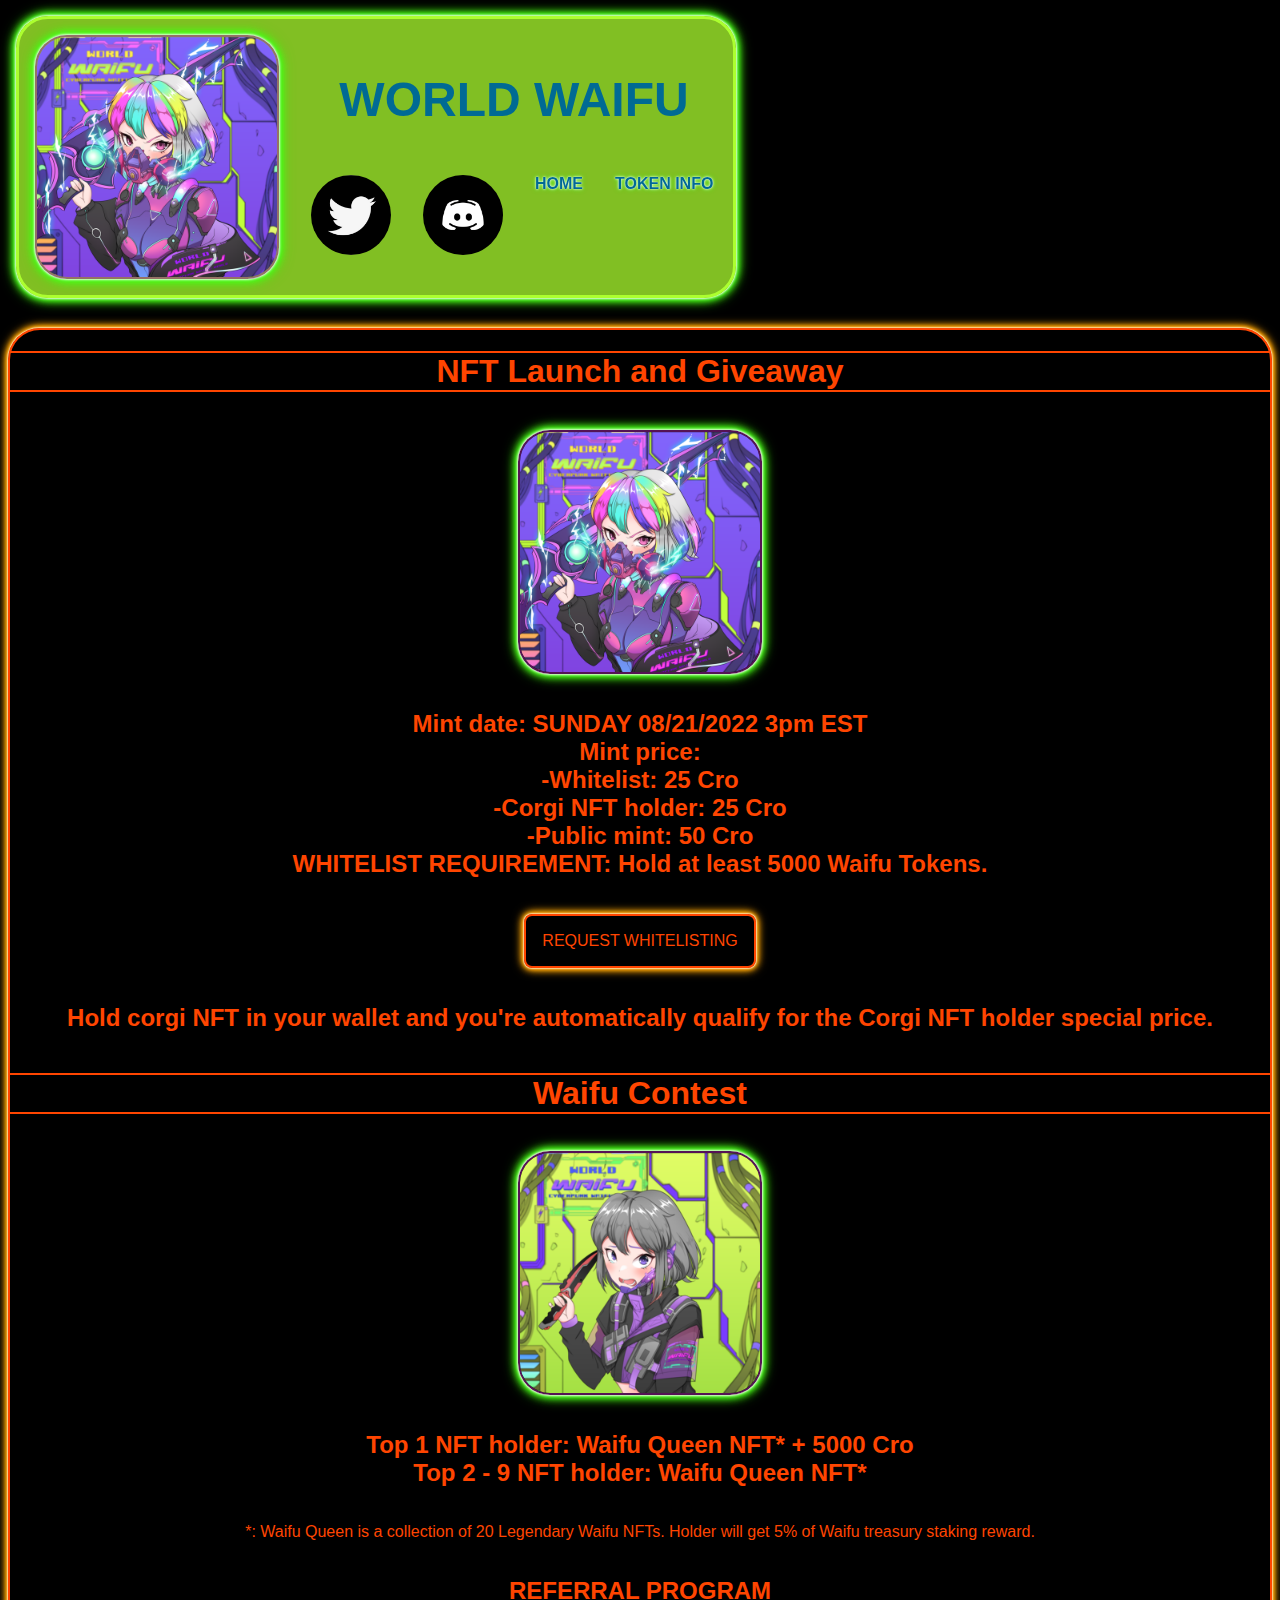
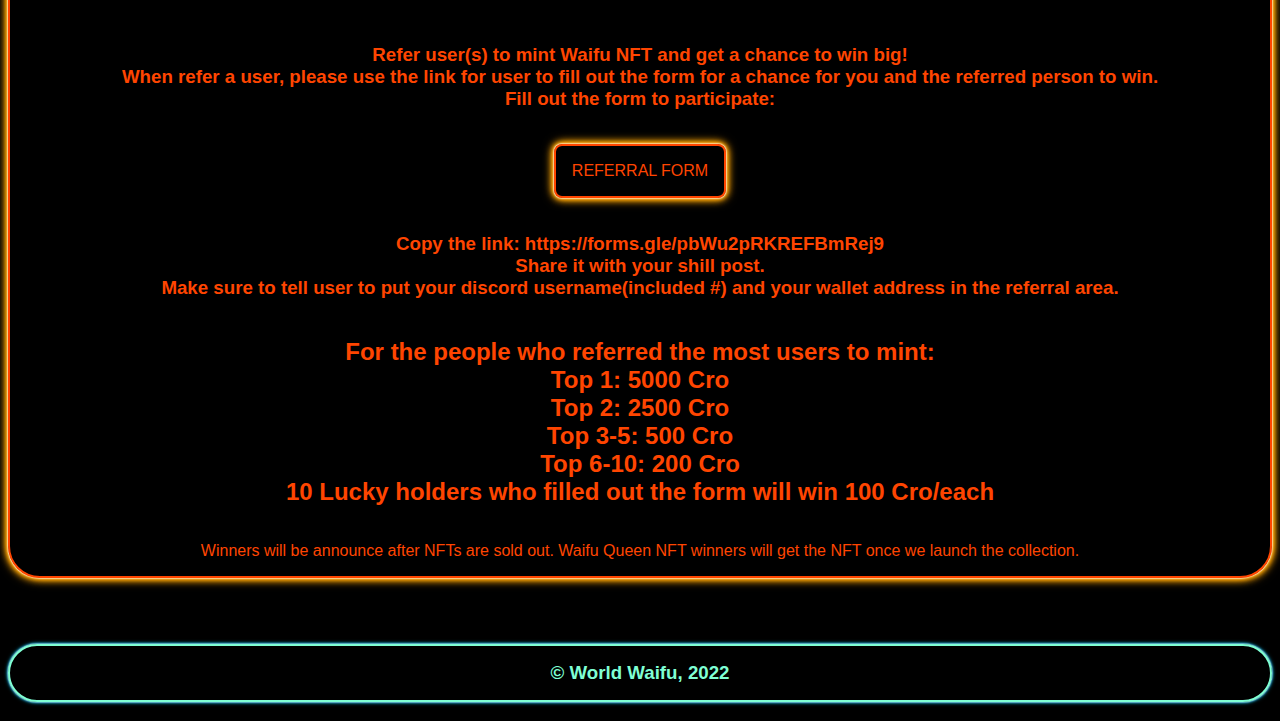
==== nftlaunch.html @ acddb73f "update website and nft launch info" ====
<!DOCTYPE html>
<html lang="en">
<head>
    <meta charset="UTF-8">
    <meta http-equiv="X-UA-Compatible" content="IE=edge">
    <meta name="viewport" content="width=device-width, initial-scale=1.0">
    <title>Waifu</title>
    <link href="./resources/css/index.css" type="text/css" rel="rel= stylesheet">
</head>
<body>
    <header>
        <img src="./resources/img/logo.png" alt="logo" id="icon">
        <div class="title">
            <h1>WORLD WAIFU</h1>
            <a href="https://twitter.com/sexycyberwaifu" target="_blank"><img class="social" src="./resources/img/twitter (1).png" alt="twitter"></a>
            <a href="https://discord.gg/z9kyg8VaXE" target="_blank"><img class="social" src="./resources/img/discord.png" alt="discord"></a>
            <a class="navi" href="index.html">HOME</a>
            <a class="navi" href="tokenlaunch.html">TOKEN INFO</a>
        </div>
    </header>
    <main>
        <div class="launchinfo">
            <h1>NFT Launch and Giveaway</h1>
            <img src="./resources/img/logo.png" alt="logo" id="icon">
            <h2>Mint date: SUNDAY 08/21/2022 3pm EST<br>
            Mint price:<br>
            -Whitelist: 25 Cro<br>
            -Corgi NFT holder: 25 Cro<br>
            -Public mint: 50 Cro<br>
            WHITELIST REQUIREMENT: Hold at least 5000 Waifu Tokens.</h2>
            <a href="https://forms.gle/2i327yKiSSL8ZNam6" target="_blank">REQUEST WHITELISTING</a>
            <h2>Hold corgi NFT in your wallet and you're automatically qualify for the Corgi NFT holder special price.</h2>
            <h1>Waifu Contest</h1>
            <img src="./resources/img/waifu3.png" alt="waifu3" id="icon">
            <h2>Top 1 NFT holder: Waifu Queen NFT* + 5000 Cro<br>
                Top 2 - 9 NFT holder: Waifu Queen NFT*</h2>
                <p>*: Waifu Queen is a collection of 20 Legendary Waifu NFTs. Holder will get 5% of Waifu treasury staking reward.</p>
            <h2>REFERRAL PROGRAM</h2>
            <h3>Refer user(s) to mint Waifu NFT and get a chance to win big!<br>
                When refer a user, please use the link for user to fill out the form for a chance for you and the referred person to win.<br>
                Fill out the form to participate:</h3>
            <a href="https://forms.gle/pbWu2pRKREFBmRej9" target="_blank">REFERRAL FORM</a>
            <h3> Copy the link: https://forms.gle/pbWu2pRKREFBmRej9<br>
            Share it with your shill post.<br>
            Make sure to tell user to put your discord username(included #) and your wallet address in the referral area.</h3>
            <h2>For the people who referred the most users to mint:<br>
                Top 1: 5000 Cro<br>
                Top 2: 2500 Cro<br>
                Top 3-5: 500 Cro<br>
                Top 6-10: 200 Cro<br>
                10 Lucky holders who filled out the form will win 100 Cro/each</h2>
            <p>Winners will be announce after NFTs are sold out. Waifu Queen NFT winners will get the NFT once we launch the collection.</p>
        </div>
        <footer>
            <h3>© World Waifu, 2022</h3>
        </footer>
    </main>
</body>
</html>
---- resources/css/index.css ----
/* Main style */
body {
    font-size: 16px;
    font-family: Arial, Helvetica, sans-serif;
    color: black;
    background-color: rgb(0, 0, 0);
}

/* Header style */
header {
    display: flex;
    border: 0.2rem rgb(172, 255, 47) solid;
    width: 45rem;
    background-color: rgba(172, 255, 47, 0.75);
    border-radius: 2rem;
    position: fixed;
    top: 1rem;
    left: 1rem;
    box-sizing: border-box;
    z-index: 99;
    box-shadow: 0 0 1px #FFF, 0 0 3px #FFF, 0 0 3px #FFF, 0 0 5px #49ff18, 0 0 7.5px #49FF18, 0 0 10px #49FF18, 0 0 12px #49FF18, 0 0 15px #49ff18;
}
#icon {
    border: 2px rgba(170, 36, 170, 0.5) solid;
    border-radius: 2rem;
    width: 15rem;
    height: 15rem;
    margin: 1rem;
    box-shadow: 0 0 1px #FFF, 0 0 3px #FFF, 0 0 3px #FFF, 0 0 5px #49ff18, 0 0 7.5px #49FF18, 0 0 10px #49FF18, 0 0 12px #49FF18, 0 0 15px #49ff18;
}

.title {
    display: flex;
    flex-wrap: wrap;
    margin: auto;
}
.title h1 {
    width: 100%;
    text-align: center;
    font-size: 3rem;
    color:rgb(0, 106, 148);

}
.social {
    width: 5rem;
    height: 5rem;
    border-radius: 100%;
    margin: 1rem;
    align-self: center;
    justify-content: center;
    
}
.social:hover {
    box-shadow: 0 0 1px #FFF, 0 0 3px #FFF, 0 0 3px #FFF, 0 0 5px #49ff18, 0 0 7.5px #49FF18, 0 0 10px #49FF18, 0 0 12px #49FF18, 0 0 15px #49ff18;
}

.navi {
    text-decoration: none;
    color:rgb(0, 106, 148);
    font-weight: 700;
    padding: 0.5rem;
    margin: 0.5rem;
    text-shadow: 0 0 1px #FFF, 0 0 3px #FFF, 0 0 5px #49ff18;
}
@media only screen and (max-width: 900px){
    header {
        width: 60%;
        border: 0.1rem;
        border-radius: 1.5rem;
    }
    #icon {
        width: 10rem;
        height: 10rem;
        margin: 0.5rem;
    }
    .title h1{
        font-size: 2rem;
    }
    .social {
        width: 3rem;
        height: 3rem;
        margin: 0.5rem;
    }
}
@media only screen and (max-width: 650px){
    header {
        width: 60%;
    }
    #icon {
        width: 5rem;
        height: 5rem;
    }
    .title h1{
        font-size: 1rem;
    }
    .social {
        width: 2rem;
        height: 2rem;
    }
}
/*Main style*/
main {
    position: relative;
    top: 20rem;
    display: flex;
    flex-wrap: wrap;
    margin-bottom: 1rem;
}
.intro {
    display: flex;
    flex-wrap: wrap;
    justify-content: center;
    margin: 0 auto;
    width: 100%;
    height: 100%;
    border: 0.2rem gold solid;
    border-radius: 2rem;
    box-shadow: 0 0 1px #FFF, 0 0 2px #FFF, 0 0 4px #fbff18, 0 0 5px #fbff18,0 0 7px #fbff18, 0 0 10px #fbff18;
}
.intro h2 {
    width: 100%;
    text-align: center;
    font-size: 3rem;
    color:yellow;
    text-shadow: 0 0 1px #FFF, 0 0 2px #FFF, 0 0 4px #fbff18, 0 0 5px #fbff18;
}
.intro img {
    height: 15rem;
    width: 15rem;
    box-shadow: 0 0 1px #FFF, 0 0 2px #FFF, 0 0 2px #FFF, 0 0 4px #fbff18, 0 0 5px #fbff18, 0 0 7px #fbff18, 0 0 10px #fbff18;
}
.intro p {
    text-align: center;
    color:yellow;
    font-size: 2rem;
}
.intro p span {
    font-size: 3rem;
}

.intro a {
    font-size: 2rem;
    color: yellow;
    text-decoration:none;
    border: 2px yellow solid;
    border-radius: 1rem;
    padding: 1rem;
    margin: 1rem;
    box-shadow: 0 0 1px #FFF, 0 0 2px #FFF, 0 0 4px #fbff18, 0 0 5px #fbff18,0 0 7px #fbff18, 0 0 10px #fbff18;
}
.roadmap {
    width: 100%;
    height: 100%;
    margin-top: 2rem;
    display: flex;
    flex-wrap: wrap;
    border: 0.2rem rgb(106, 0, 245) solid;
    border-radius: 2rem;

    box-shadow: 0 0 1px #FFF, 0 0 3px #FFF, 0 0 3px #FFF, 0 0 5px #4900f3, 0 0 7.5px #4900f3, 0 0 10px #4900f3, 0 0 12px #4900f3, 0 0 15px #4900f3;
}

.roadmap h2 {
    width: 100%;
    text-align: center;
    color:#4900f3;
    font-size: 4rem;
    padding-bottom: 1rem;
    padding: auto;
    text-shadow: 0 0 1px #FFF, 0 0 3px #FFF, 0 0 3px #FFF, 0 0 5px #4900f3, 0 0 7.5px #4900f3, 0 0 10px #4900f3, 0 0 12px #4900f3, 0 0 15px #4900f3;
}

.roadmap p {
    width: 45%;
    box-shadow: 0 0 1px #FFF, 0 0 3px #FFF, 0 0 3px #FFF, 0 0 5px #4900f3, 0 0 7.5px #4900f3, 0 0 10px #4900f3, 0 0 12px #4900f3, 0 0 15px #4900f3;
    text-align: center;
    color:#6f34f8;
    font-size: 1.5rem;
    font-weight: 700;
    margin: 0.5rem 2.5%;
    border-radius: 2rem;
}
.roadmap p span {
    font-size: 2rem;
}

.roadmap p img {
    height: 15rem;
    width: 15rem;
    border-radius: 2rem;
    margin-top: 1rem;
    box-shadow: 0 0 1px #FFF, 0 0 3px #FFF, 0 0 3px #FFF, 0 0 5px #4900f3, 0 0 7.5px #4900f3, 0 0 10px #4900f3, 0 0 12px #4900f3, 0 0 15px #4900f3;
}

.roadmap .step3 {
    width: 100%;
}

.roadmap .step3 img {
    height: 30rem;
    width: 30rem;
    border-radius: 2rem;
    margin-top: 1rem;
    box-shadow: 0 0 1px #FFF, 0 0 3px #FFF, 0 0 3px #FFF, 0 0 5px #4900f3, 0 0 7.5px #4900f3, 0 0 10px #4900f3, 0 0 12px #4900f3, 0 0 15px #4900f3;
}
.roadmap a {
    text-decoration: none;
    justify-content: center;
    padding: 0.5rem;
    margin: 1rem 0.5rem;
    border-radius: 0.5rem;
    border: 2px red solid;
    color:red;
    box-shadow: 0 0 2px #FFF, 0 0 5px #FFF, 0 0 6px #FFF, 0 0 7px red, 0 0 9px red, 0 0 12px red, 0 0 15px red, 0 0 25px red;

}

.nftlaunch {
    width: 100%;
    display: flex;
    justify-content: center;
}

.nftlaunch a{
    text-decoration: none;
    text-align: center;
    color: orangered;
    border: 2px orangered solid;
    padding: 1rem;
    margin: 1.5rem;
    border-radius: 1rem;
    box-shadow: 0 0 1px #FFF, 0 0 2px #FFF, 0 0 2px #FFF, 0 0 4px orange, 0 0 5px orange, 0 0 7px orange, 0 0 10px orange, 0 0 12px orange;
}

.launchinfo{
    width: 100%;
    height: 100%;
    display: flex;
    flex-wrap: wrap;
    color: orangered;
    justify-content: center;
    border: 2px orangered solid;
    border-radius: 2rem;
    box-shadow: 0 0 1px #FFF, 0 0 2px #FFF, 0 0 2px #FFF, 0 0 4px orange, 0 0 5px orange, 0 0 7px orange, 0 0 10px orange, 0 0 12px orange;
}

.launchinfo h1{
    text-align: center;
    width: 100%;
    border: 2px orangered solid;
    border-left: transparent;
    border-right: transparent;
}

.launchinfo h2{
    text-align: center;
    width: 100%; 
}
.launchinfo a{
    text-align: center;
    text-decoration: none;
    color: orangered;
    border: 2px orangered solid;
    border-radius: 0.5rem;
    padding: 1rem;
    margin: 1rem;
    box-shadow: 0 0 1px #FFF, 0 0 2px #FFF, 0 0 2px #FFF, 0 0 4px orange, 0 0 5px orange, 0 0 7px orange, 0 0 10px orange, 0 0 12px orange;
}
.launchinfo p{
    text-align: center;
    width: 100%;
}
.launchinfo h3{
    text-align: center;
    width: 100%;
}
@media only screen and (max-width: 900px){
    main {
        position: relative;
        top: 14rem;
    }
    .launchinfo h1{
        font-size: 1.25rem;
    }
    
    .launchinfo h2{
        font-size: 1rem;
    }
    .launchinfo a{
        padding: 0.75rem;
        margin: 0.75rem;
    }
    .launchinfo p{
        font-size: 0.75rem;
    }
    .launchinfo h3{
        font-size: 0.75rem;
    }
}
@media only screen and (max-width: 650px){
    main {
        position: relative; 
        top: 10.5rem;
    }
    .intro h2 {
        font-size: 2rem;
    }
    .intro img {
        height: 8rem;
        width: 8rem;
    }
    .intro p {
        font-size: 1rem;
    }
    .intro p span {
        font-size: 1.5rem;
    }
    .intro a {
        font-size: 1rem;
        border: 0.1rem yellow solid;
        border-radius: 0.5rem;
        padding: 0.5rem;
        margin: 0.5rem;
        font-weight: 700;
    }
    .roadmap h2 {
        font-size: 2rem;
    }
    .roadmap p {
        font-size: 1rem;
    }
    .roadmap p span {
        font-size: 1.5rem;
    }
    .roadmap p img {
        height: 8rem;
        width: 8rem;
    }
    .roadmap .step3 img {
        height: 13rem;
        width: 13rem;

    }
}
/* Footer style */
footer {
    width: 100%;
    height: 100%;
    color: rgb(127, 255, 212);
    text-align: center;
    margin-top: 3rem;
}

footer h3{
    border: 2px rgb(127, 255, 212) solid;
    padding: 1rem 0;
    border-radius: 2rem;
    box-shadow: 0 0 1px #FFF, 0 0 2px #FFF, 0 0 3px #00c3ff, 0 0 4px #00c3ff;
}

@media only screen and (max-width: 650px){
    footer {
        margin-top: 0.5rem;
    }
    footer h3{
        border: 2px rgb(127, 255, 212) solid;
        padding: 0.5rem 0;
        border-radius: 1.5rem;
        font-size: 0.75rem;
    }
}
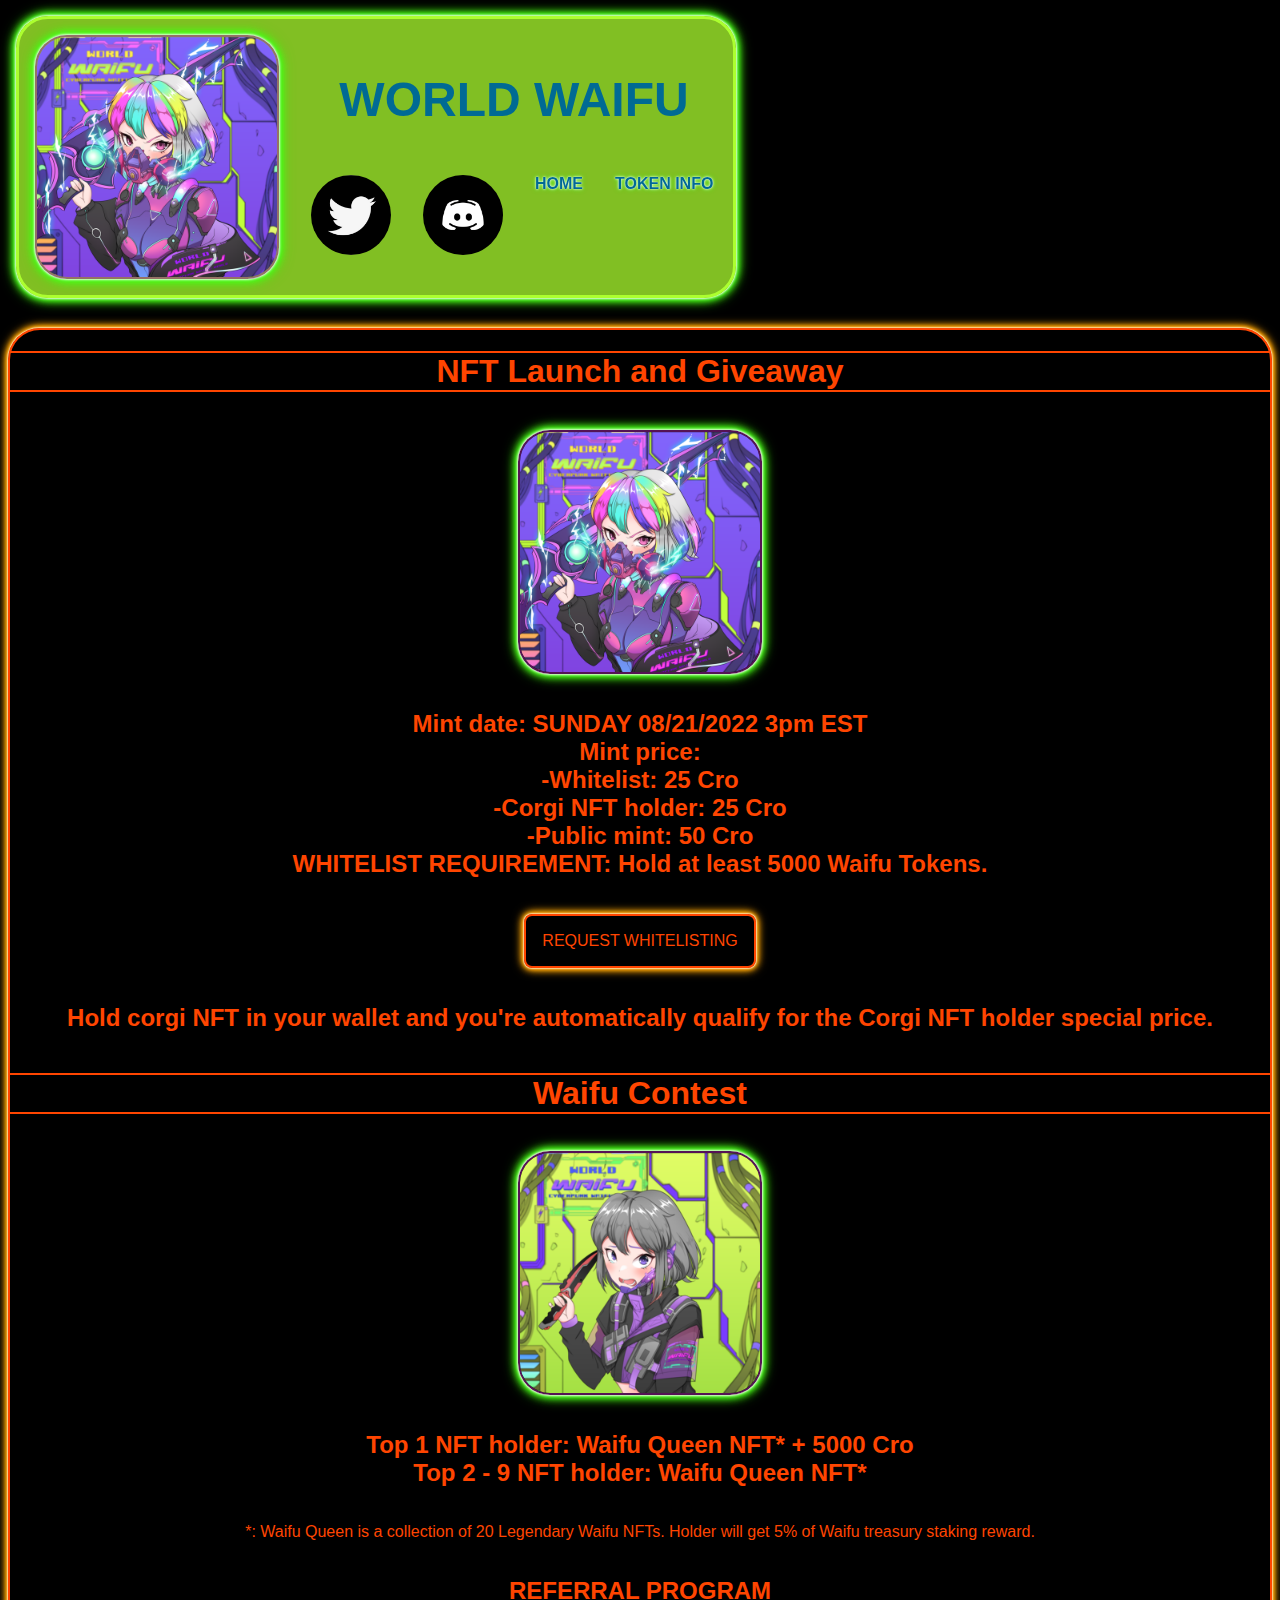
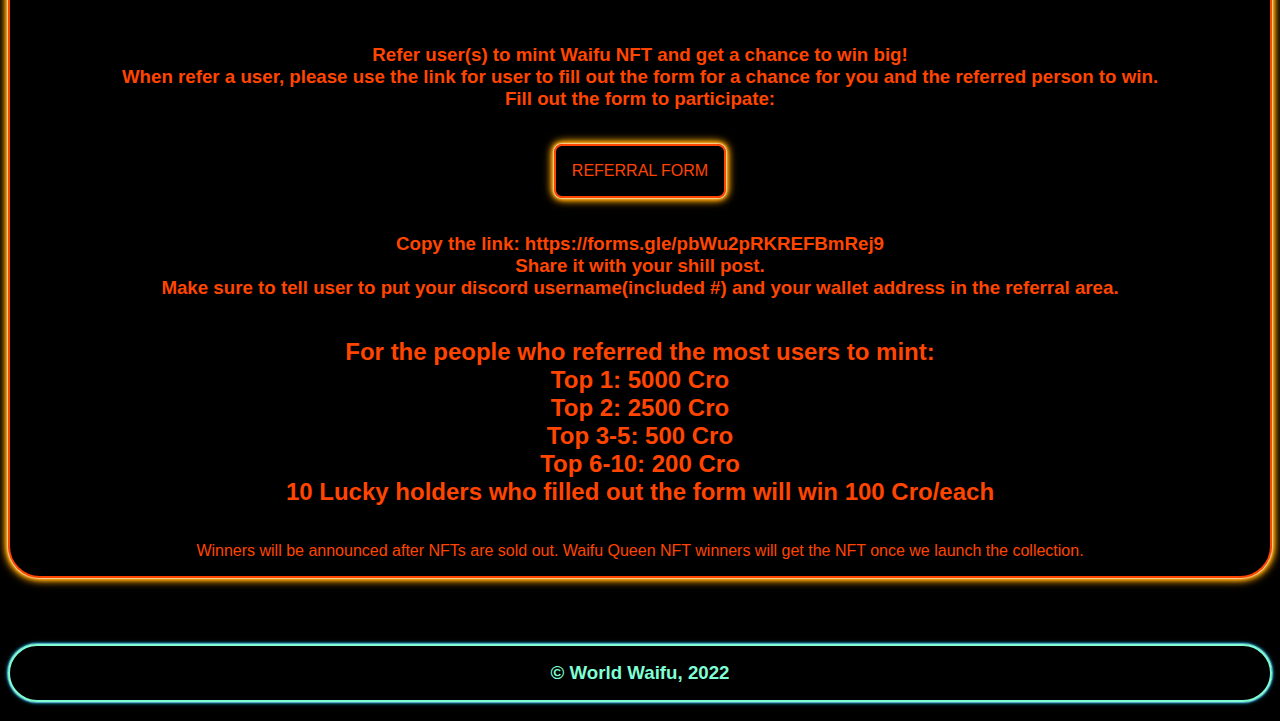
==== commit 61e25f35: "Add files via upload" ====
--- a/nftlaunch.html
+++ b/nftlaunch.html
@@ -49,7 +49,7 @@
                 Top 3-5: 500 Cro<br>
                 Top 6-10: 200 Cro<br>
                 10 Lucky holders who filled out the form will win 100 Cro/each</h2>
-            <p>Winners will be announce after NFTs are sold out. Waifu Queen NFT winners will get the NFT once we launch the collection.</p>
+            <p>Winners will be announced after NFTs are sold out. Waifu Queen NFT winners will get the NFT once we launch the collection.</p>
         </div>
         <footer>
             <h3>© World Waifu, 2022</h3>
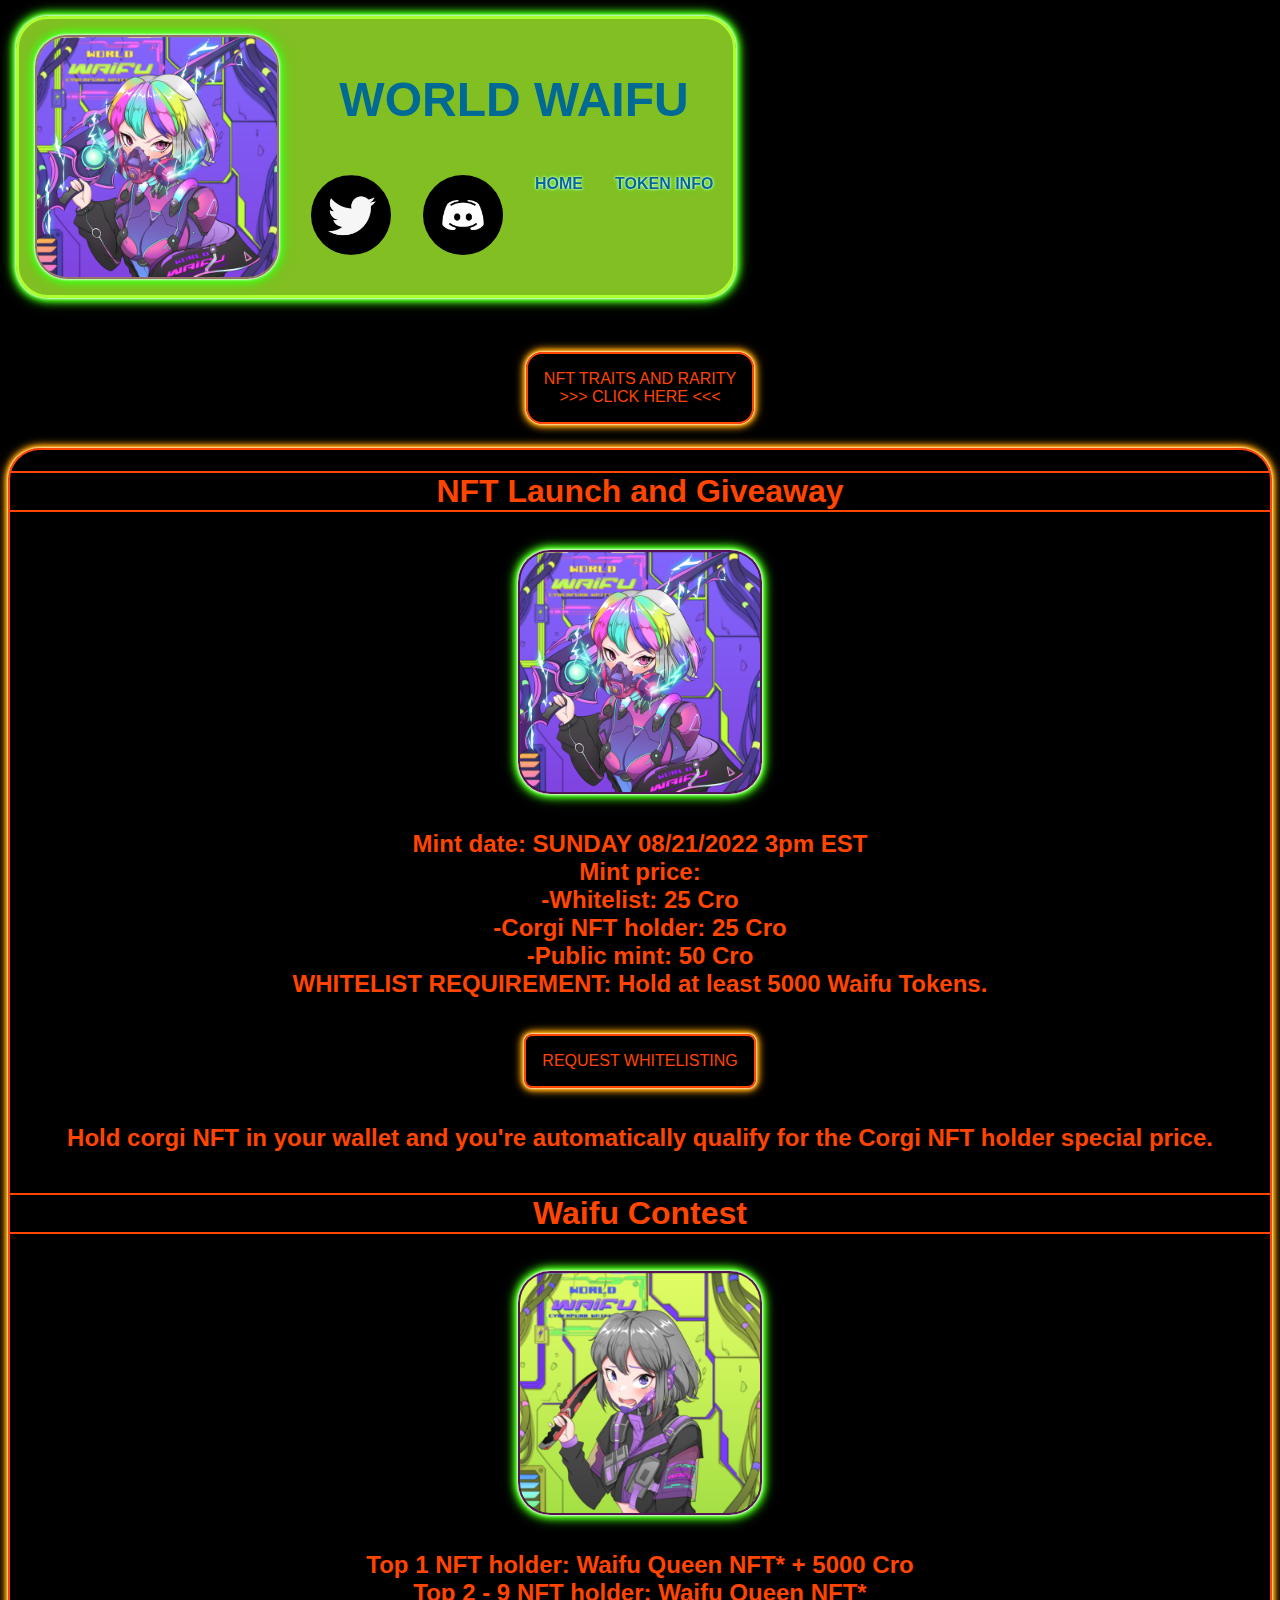
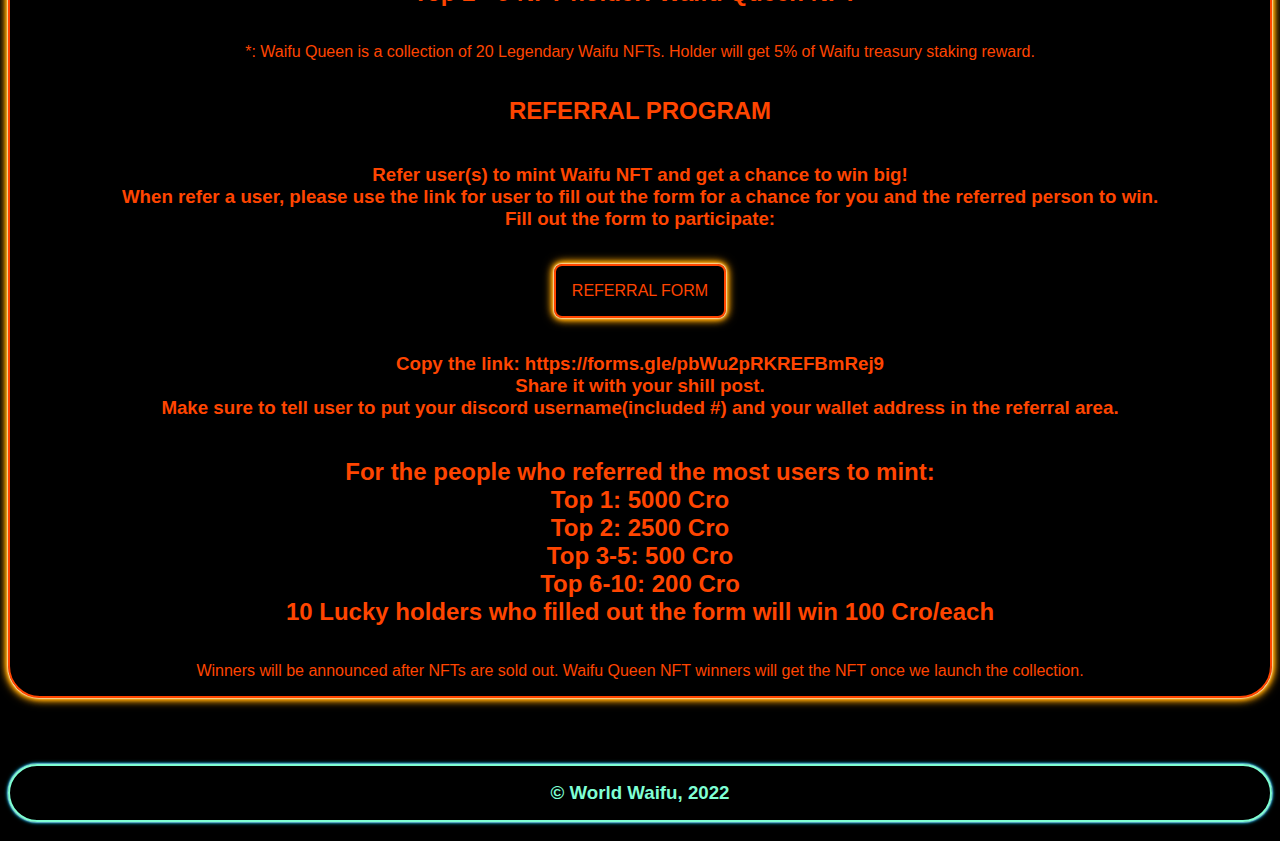
==== commit 941fc219: "Add files via upload" ====
--- a/nftlaunch.html
+++ b/nftlaunch.html
@@ -19,6 +19,9 @@
         </div>
     </header>
     <main>
+        <div class="nftlaunch">
+            <a href="rarity.html">NFT TRAITS AND RARITY<br>>>> CLICK HERE <<<</a>
+        </div>
         <div class="launchinfo">
             <h1>NFT Launch and Giveaway</h1>
             <img src="./resources/img/logo.png" alt="logo" id="icon">
--- a/resources/css/index.css
+++ b/resources/css/index.css
@@ -274,6 +274,8 @@
     text-align: center;
     width: 100%;
 }
+
+
 @media only screen and (max-width: 900px){
     main {
         position: relative;
@@ -295,6 +297,21 @@
     }
     .launchinfo h3{
         font-size: 0.75rem;
+    }
+    .nftlaunch {
+        display: flex;
+        flex-wrap: wrap;
+    }
+    .nftlaunch a {
+        font-size: 0.75rem;
+        padding: 0.5rem;
+        margin: 0.5rem;
+        border-radius: 0.5rem;
+    }
+    .nftlaunch p {
+        width: 100%;
+        color: red;
+        text-align: center;
     }
 }
 @media only screen and (max-width: 650px){
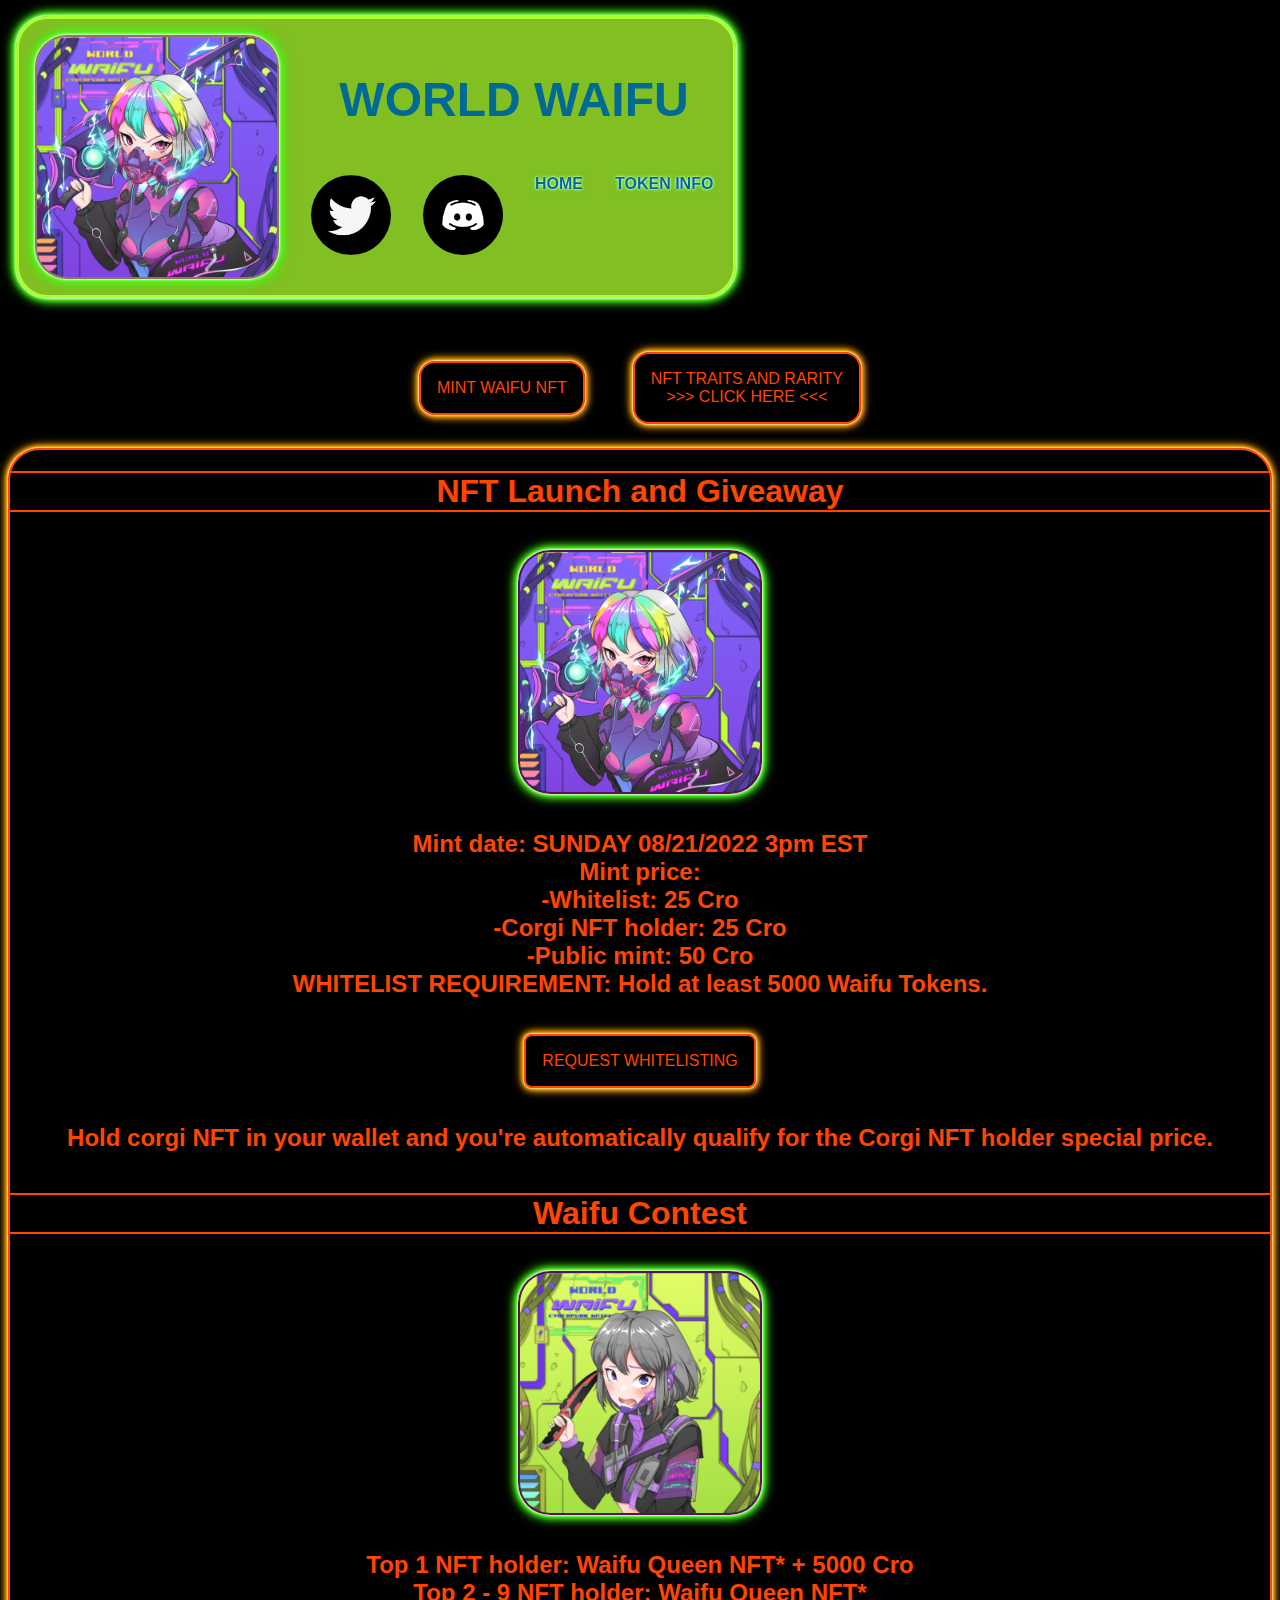
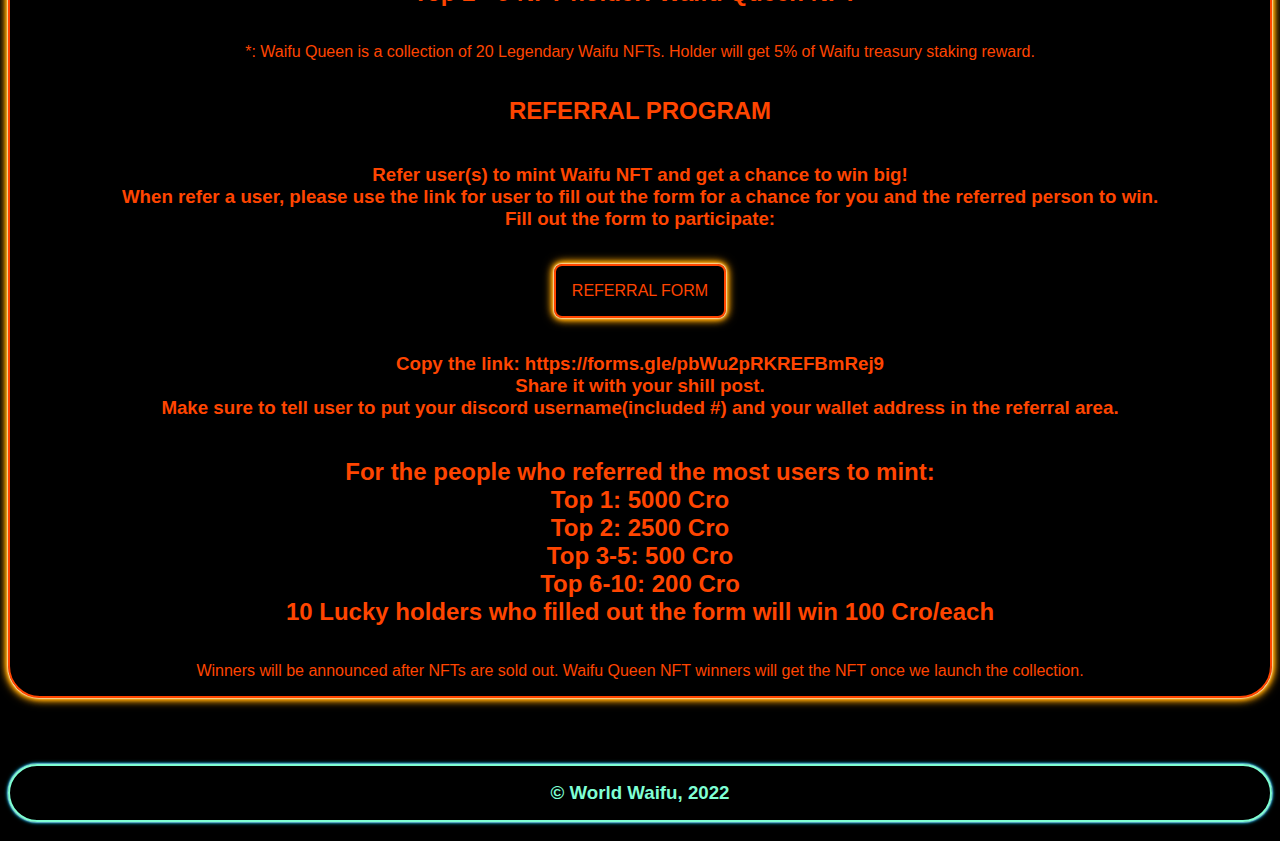
==== commit 2a330300: "Add files via upload" ====
--- a/nftlaunch.html
+++ b/nftlaunch.html
@@ -13,13 +13,14 @@
         <div class="title">
             <h1>WORLD WAIFU</h1>
             <a href="https://twitter.com/sexycyberwaifu" target="_blank"><img class="social" src="./resources/img/twitter (1).png" alt="twitter"></a>
-            <a href="https://discord.gg/z9kyg8VaXE" target="_blank"><img class="social" src="./resources/img/discord.png" alt="discord"></a>
+            <a href="https://discord.com/invite/sy8FECUCfk" target="_blank"><img class="social" src="./resources/img/discord.png" alt="discord"></a>
             <a class="navi" href="index.html">HOME</a>
             <a class="navi" href="tokenlaunch.html">TOKEN INFO</a>
         </div>
     </header>
     <main>
         <div class="nftlaunch">
+            <a href="https://corgistudio.io/launch/mint/6301a4871b46098252fa3ba3">MINT WAIFU NFT</a>
             <a href="rarity.html">NFT TRAITS AND RARITY<br>>>> CLICK HERE <<<</a>
         </div>
         <div class="launchinfo">
--- a/resources/css/index.css
+++ b/resources/css/index.css
@@ -98,6 +98,26 @@
         height: 2rem;
     }
 }
+@media only screen and (max-width: 500px){
+    #icon {
+        width: 4rem;
+        height: 4rem;
+        border-radius: 0.5rem;
+    }
+    .title h1{
+        font-size: 0.9rem;
+    }
+    .social {
+        width: 1.75rem;
+        height: 1.75rem;
+        margin: 0.25rem;
+    }
+    .navi {
+        font-size: 0.75rem;
+        padding: 0;
+    }
+}
+
 /*Main style*/
 main {
     position: relative;
@@ -219,6 +239,7 @@
     width: 100%;
     display: flex;
     justify-content: center;
+    align-items: center;
 }
 
 .nftlaunch a{
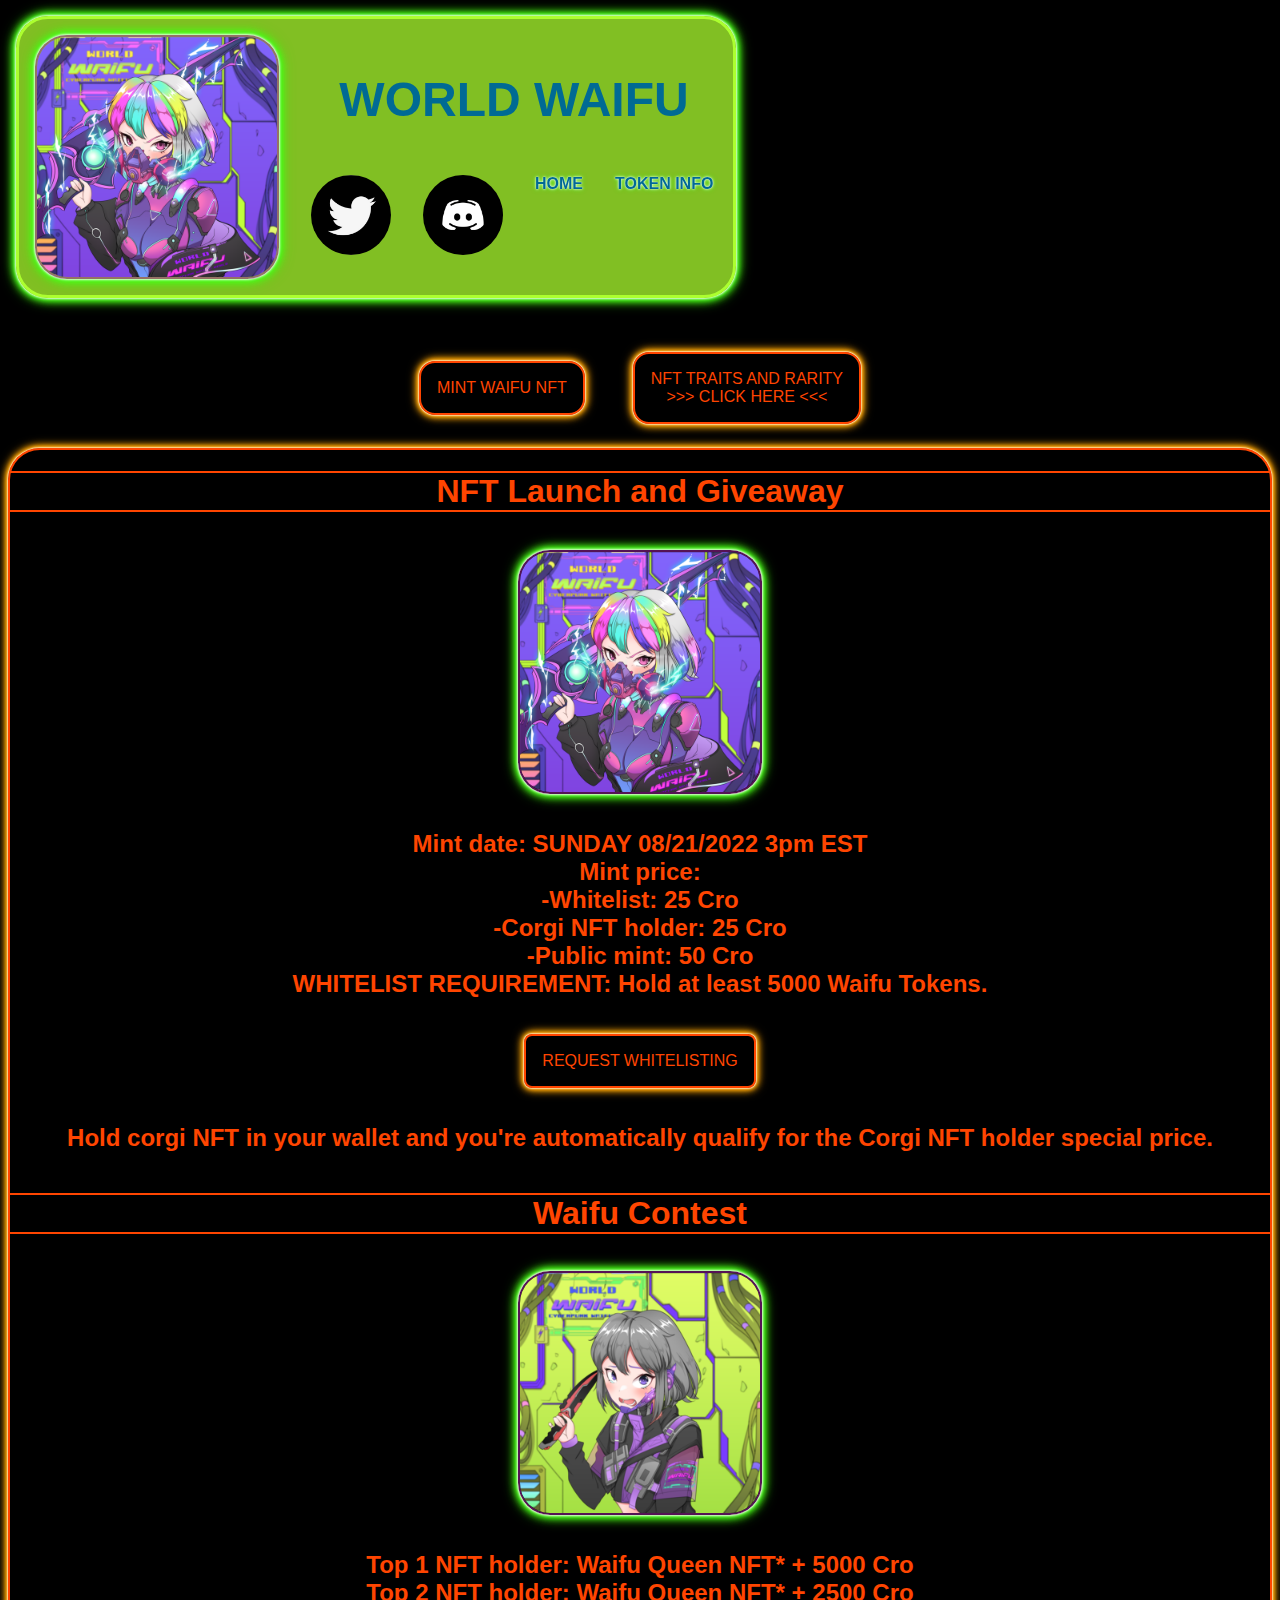
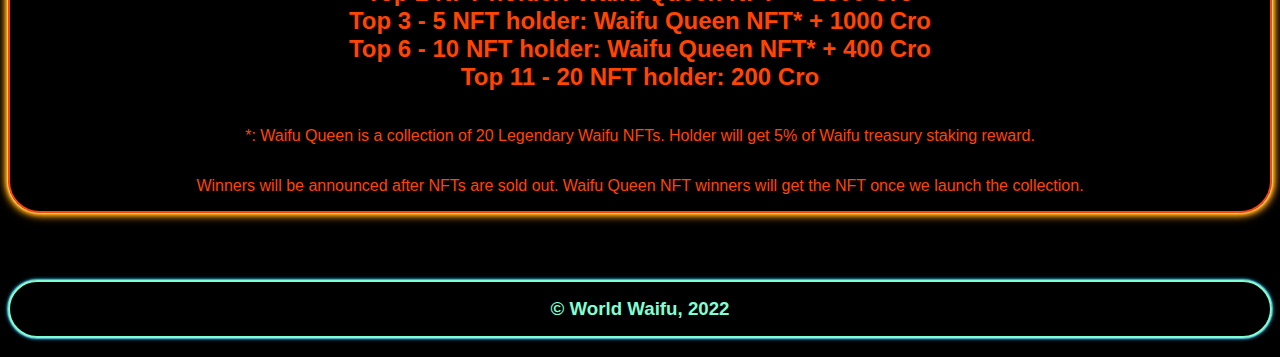
==== commit 1b612747: "Add files via upload" ====
--- a/nftlaunch.html
+++ b/nftlaunch.html
@@ -37,22 +37,12 @@
             <h1>Waifu Contest</h1>
             <img src="./resources/img/waifu3.png" alt="waifu3" id="icon">
             <h2>Top 1 NFT holder: Waifu Queen NFT* + 5000 Cro<br>
-                Top 2 - 9 NFT holder: Waifu Queen NFT*</h2>
-                <p>*: Waifu Queen is a collection of 20 Legendary Waifu NFTs. Holder will get 5% of Waifu treasury staking reward.</p>
-            <h2>REFERRAL PROGRAM</h2>
-            <h3>Refer user(s) to mint Waifu NFT and get a chance to win big!<br>
-                When refer a user, please use the link for user to fill out the form for a chance for you and the referred person to win.<br>
-                Fill out the form to participate:</h3>
-            <a href="https://forms.gle/pbWu2pRKREFBmRej9" target="_blank">REFERRAL FORM</a>
-            <h3> Copy the link: https://forms.gle/pbWu2pRKREFBmRej9<br>
-            Share it with your shill post.<br>
-            Make sure to tell user to put your discord username(included #) and your wallet address in the referral area.</h3>
-            <h2>For the people who referred the most users to mint:<br>
-                Top 1: 5000 Cro<br>
-                Top 2: 2500 Cro<br>
-                Top 3-5: 500 Cro<br>
-                Top 6-10: 200 Cro<br>
-                10 Lucky holders who filled out the form will win 100 Cro/each</h2>
+                Top 2 NFT holder: Waifu Queen NFT* + 2500 Cro<br>
+                Top 3 - 5 NFT holder: Waifu Queen NFT* + 1000 Cro<br>
+                Top 6 - 10 NFT holder: Waifu Queen NFT* + 400 Cro<br>
+                Top 11 - 20 NFT holder: 200 Cro</h2>
+                
+            <p>*: Waifu Queen is a collection of 20 Legendary Waifu NFTs. Holder will get 5% of Waifu treasury staking reward.</p>
             <p>Winners will be announced after NFTs are sold out. Waifu Queen NFT winners will get the NFT once we launch the collection.</p>
         </div>
         <footer>
